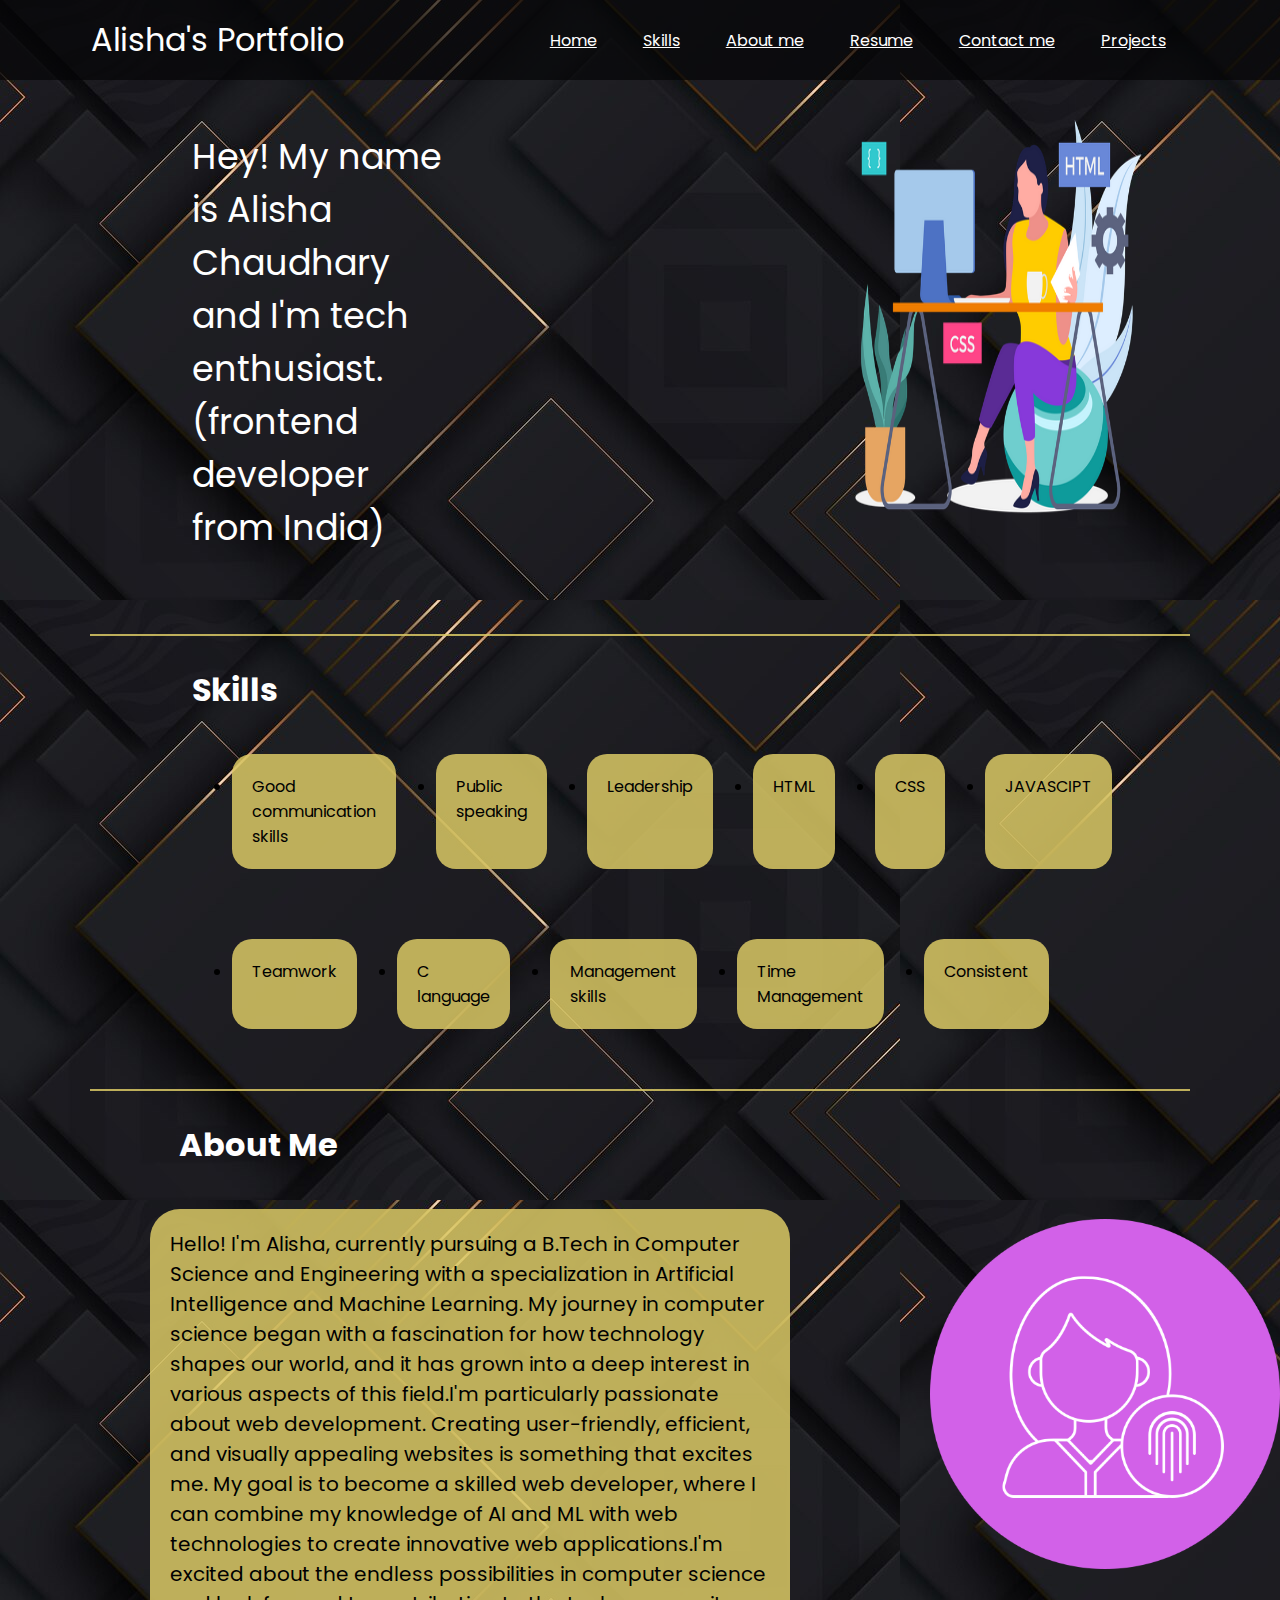
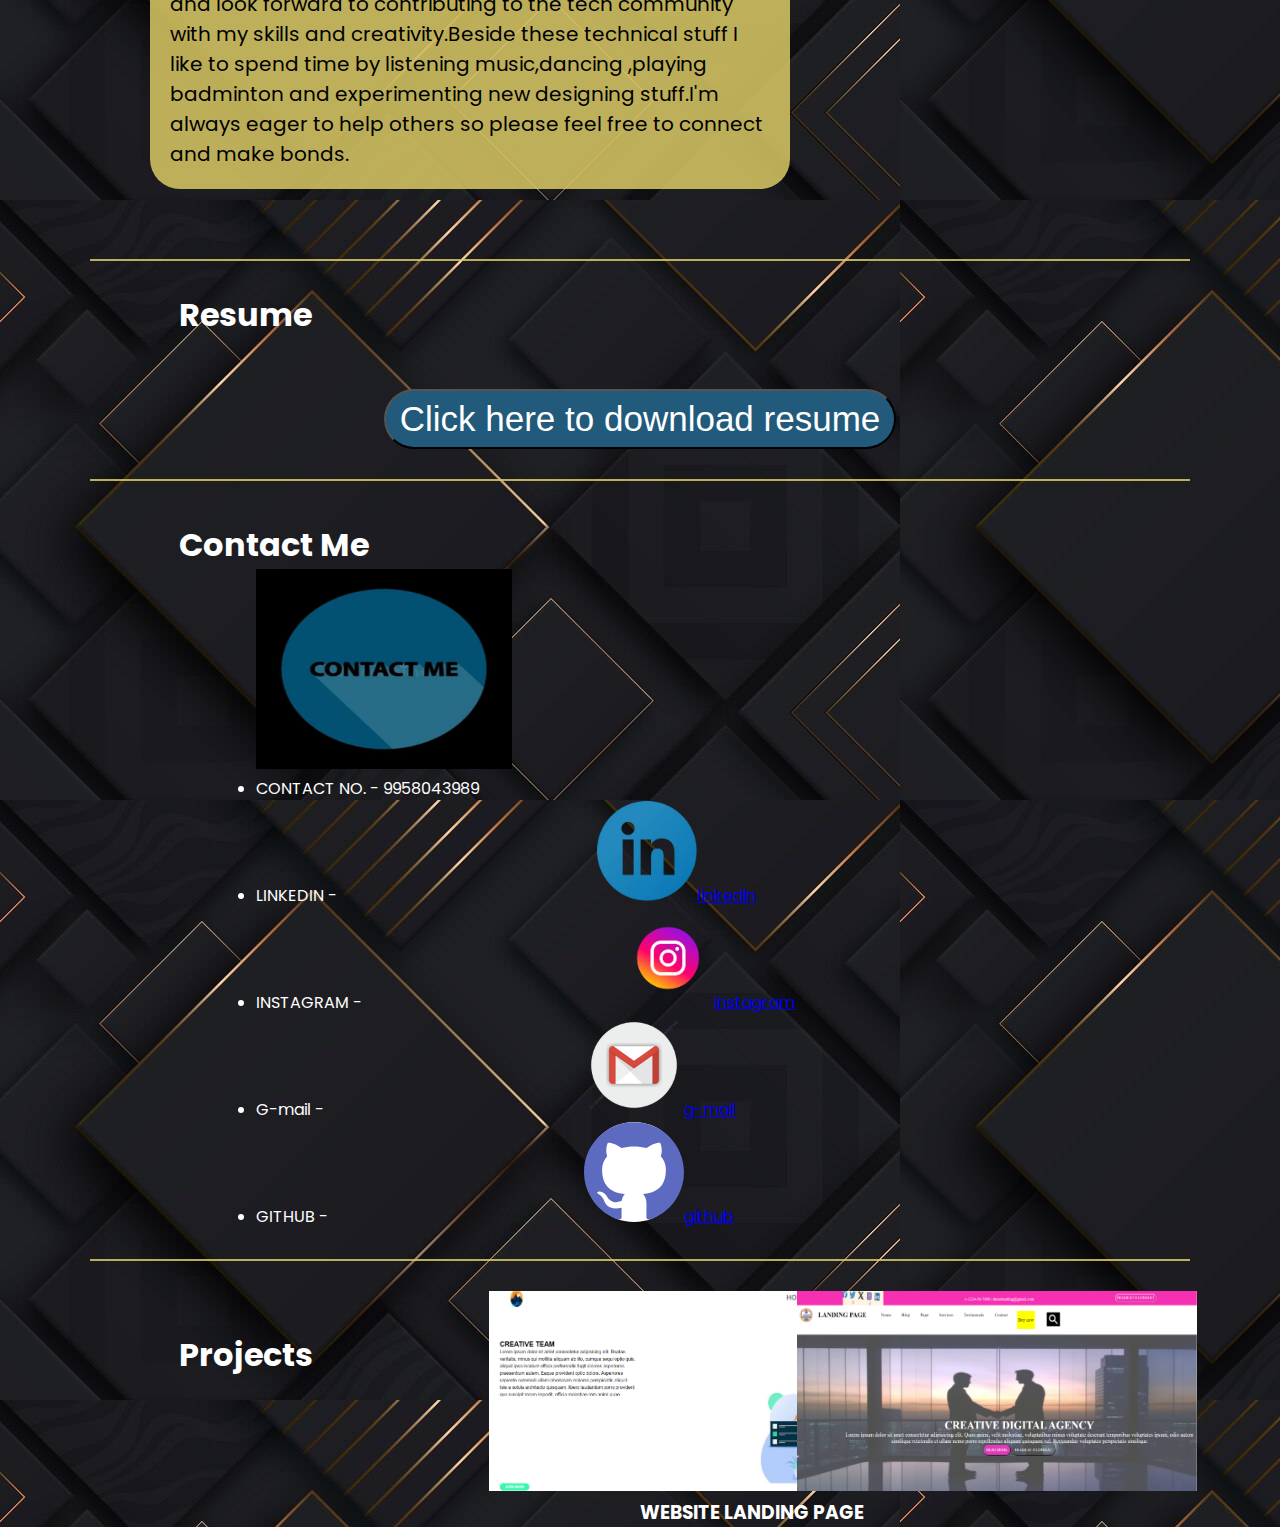
==== index.html @ 44a286e6 "changes in html" ====
<!DOCTYPE html>
<html lang="en">
<head>
    <meta charset="UTF-8">
    <meta name="viewport" content="width=device-width, initial-scale=1.0">
    <title>ALISHA</title>
    <link rel="stylesheet" href="style.css">
    <link rel="preconnect" href="https://fonts.googleapis.com">
<link rel="preconnect" href="https://fonts.gstatic.com" crossorigin>
<link href="https://fonts.googleapis.com/css2?family=Poppins:ital,wght@0,100;0,200;0,300;0,400;0,500;0,600;0,700;0,800;0,900;1,100;1,200;1,300;1,400;1,500;1,600;1,700;1,800;1,900&display=swap" rel="stylesheet">
</head>
<body>
    <header>
        <nav>
            <div class="left">Alisha's Portfolio</div>
            <div class="right">
                <ul>
                    <li><a href="#home">Home</li></a>
                    <li><a href="#skills">Skills</li></a> 
                    <li><a href="#about">About me</li></a>
                    <li><a href="#resume">Resume</li></a>
                    <li><a href="#contact">Contact me</li></a> 
                    <li><a href="#project">Projects</a></li>
                                 
                </ul>
            </div>
        </nav>
    </header>
    <main>
        <section class="first">
            <div class="leftpart" id="Home">Hey! My name is Alisha Chaudhary and I'm tech enthusiast. 
                <p>(frontend developer from India)</p>
            </div>
            <div class="rightpart"><img src="./assets/female-developer-working-on-project-3839575-3202877.webp" alt="image"></div>

        </section>
        <hr>
        <section class="second" id="skills">
            <h1>Skills</h1>
            <div class="leftside">
                <ul>
                    <li>Good communication skills</li>
                    <li>Public speaking</li>
                    <li>Leadership</li>
                    <li>HTML</li>
                    <li>CSS</li>
                    <li>JAVASCIPT</li></ul></div>
            <div class="rightside">
                <ul>
                    <LI>Teamwork</LI>
                    <LI>C language</LI>
                    <LI>Management skills</LI>
                    <LI>Time Management</LI>
                    <LI>Consistent</LI>
                </ul>
                </div>
            
        </section>
<hr>
        <div class="heading"><h1>About Me</h1></div>
        <section class="third" id="about">
            
            <div class="lhs" >Hello! I'm Alisha, currently pursuing a B.Tech in Computer Science and Engineering with a specialization in Artificial Intelligence and Machine Learning. My journey in computer science began with a fascination for how technology shapes our world, and it has grown into a deep interest in various aspects of this field.I'm particularly passionate about web development. Creating user-friendly, efficient, and visually appealing websites is something that excites me. My goal is to become a skilled web developer, where I can combine my knowledge of AI and ML with web technologies to create innovative web applications.I'm excited about the endless possibilities in computer science and look forward to contributing to the tech community with my skills and creativity.Beside these technical stuff I like to spend time by listening music,dancing ,playing badminton and experimenting new designing stuff.I'm always eager to help others so please feel free to connect and make bonds.

            </div>
            <div class="rhs"><img src="./assets/about me.png " alt=""></div>
        </section>
        <hr>
        <section class="fourth" id="resume">
           <div class="heading1"><h1>
                Resume
            </h1></div>
            <a href="resume.pdf"><button class="text">Click here to download resume</button></a>
        </section>
        <hr>
        <section class="fifth" id="contact">
            <h1>Contact Me</h1>
            <div class="list">
            <!-- <ul>
                <li> CONTACT NO. - 9958043989</li>
                <li>LINKEDIN - <a href="https://www.linkedin.com/in/alisha-chaudhary-3bbb2022a?utm_source=share&utm_campaign=share_via&utm_content=profile&utm_medium=android_app">linkedin</a></li>
                <li> INSTAGRAM - <a href="https://instagram.com/_alisha_1910?igshid=OGQ5ZDc2ODk2ZA==">instagram</a></li>
                <li > G-mail - <a href="alishachaudhary1619@gmail.com">g-mail</a></li>
                <li>>GITHUB -<a href="https://github.com/Alisha19100" >github</a></li></ul></div>
             -->
           <div class="img"><img src="./assets/contact me.jpeg" alt=""></div>
            <div>
                <UL>
              <li> CONTACT NO. - 9958043989</li>
              <li>LINKEDIN - <a href="https://www.linkedin.com/in/alisha-chaudhary-3bbb2022a?utm_source=share&utm_campaign=share_via&utm_content=profile&utm_medium=android_app"><img src="./assets/1583140.webp" alt="">linkedin</a></li>
              <li> INSTAGRAM - <a href="https://instagram.com/_alisha_1910?igshid=OGQ5ZDc2ODk2ZA=="><img src="./assets/instagram.webp" alt="">instagram</a></li>
              <li > G-mail - <a href="alishachaudhary1619@gmail.com"><img src="./assets/gmailpic.jpg" alt="">g-mail</a></li>
              <li>GITHUB -<a href="https://github.com/Alisha19100" ><img src="./assets/github.svg" alt="">github</a></UL></li>
            </div>
            
        </section>    
        <hr>
        <section class="sixth" id="project">
            <h1>Projects</h1>
            <div class="first">
                <div class="firstproj"><img src="./assets/Capture.PNG" alt=""></div>
                
            </div>
            <div class="second">
                <div class="secondproj"><img src="./assets/Capture1.PNG" alt=""></div>
            </div>
            
        </section>
        <h3 class="website">
            WEBSITE LANDING PAGE
        </h3>
    </main>
</body>
</html>
---- style.css ----
*{
    margin: 0px;
    padding: 0px;
}
body{
    background-color: rgb(0, 0, 33);
    color: white;
    font-family: "Poppins", sans-serif;
    background-image: url(./assets/gradient-black-background-.jpg);

}
nav{
    display: flex;
    justify-content: space-around;
    height: 80px;
    background-color: rgba(5, 5, 6, 0.681);
    align-items: center;

}
nav ul{
    display: flex;
    justify-content: center;
}
nav ul li{
    list-style: none;
    margin: 0 23px;
}
.left{
    font-size: 2rem;
}
.first{
    display: flex;
    justify-content: space-around;
    /* margin: 20px 0px 80px; */
}
.first >div{
    width: 20%
}
.rightpart img{
    width: 130%;
    margin-right: 50px;
    height: 90%;
}
.leftpart {
    font-size: 35px;
    margin: 50px 0;
}
nav ul li a{
    color: white;
}
nav ul li a:hover{
    color: rgb(92, 204, 238);
    font-size: 1.4rem;
}
.second{
    max-width: 70vw;
    margin: auto;
}
main hr{
    border: 0px;
    background-color:rgba(217, 200, 101, 0.853);
    height: 2px;
    margin: 30px 90px;
}
.second div ul{
    /* background-color: rgb(158, 158, 221); */
    /* color: black; */
    /* border-radius: 3px; */
    margin: 10px;
    padding: 10px;

} 
.second div ul li{
    margin: 20px;
    padding: 20px;
    background-color: rgba(217, 200, 101, 0.853);
    color: black;
    border-radius: 20px;
    width: 30vw;
    align-items: center;
    height: auto;
    
  
}

.second ul{display: flex;} 
.lhs{
font-size: 20px;
margin: 40px;
padding: 20px;
background-color: rgba(217, 200, 101, 0.853);
color: rgb(0, 0, 0);
border-radius: 30px;
margin-left: 150px;
max-width: 50vw;}
.heading h1{
    margin-left: 14vw;
    margin-top: 20px;
    
}
.third {
    display: flex;
}
.rhs img{
    width: auto ;
    height: 350px;
    margin-top: 50px;
    margin-left: 100px;
}
.fourth button{
    background-color: rgb(33, 90, 122);
    margin-left: 30vw;
    height: 60px;
    color: white;
    border-radius: 40px;
    font-size: 35px;
    margin-top: 50px;
    width: 40%;

}
.fourth button .text{
    padding: 40px 30px;
    margin: 20px 30px;
}



.heading1{
    margin-left: 14vw;
    margin-top: 20px;
    
}
.img .list{
    display: flex;
}

.fifth img{
    width: 20vw;
    height: 200px;
    margin-left: 20vw;

    
}
.fifth h1{
    margin-left: 14vw;
    margin-top: 40px;
}
.fifth ul li {
    margin-left: 20vw;
}
.fifth ul li img {
    height: 100px;
    width: auto;
}
.sixth h1{
    margin-left: 14vw;
    margin-top: 40px;

}
.sixth .first .firstproj img{
    height: 200px;
    width: 400px;
    margin-left: 20%;
    display: flex;
    justify-content: space-evenly;
    
}
.sixth .second .secondproj img{
    height: 200px;
    width: 400px;
}
.sixth{
    display: flex;
}
h3{
    margin-left: 50%;
}
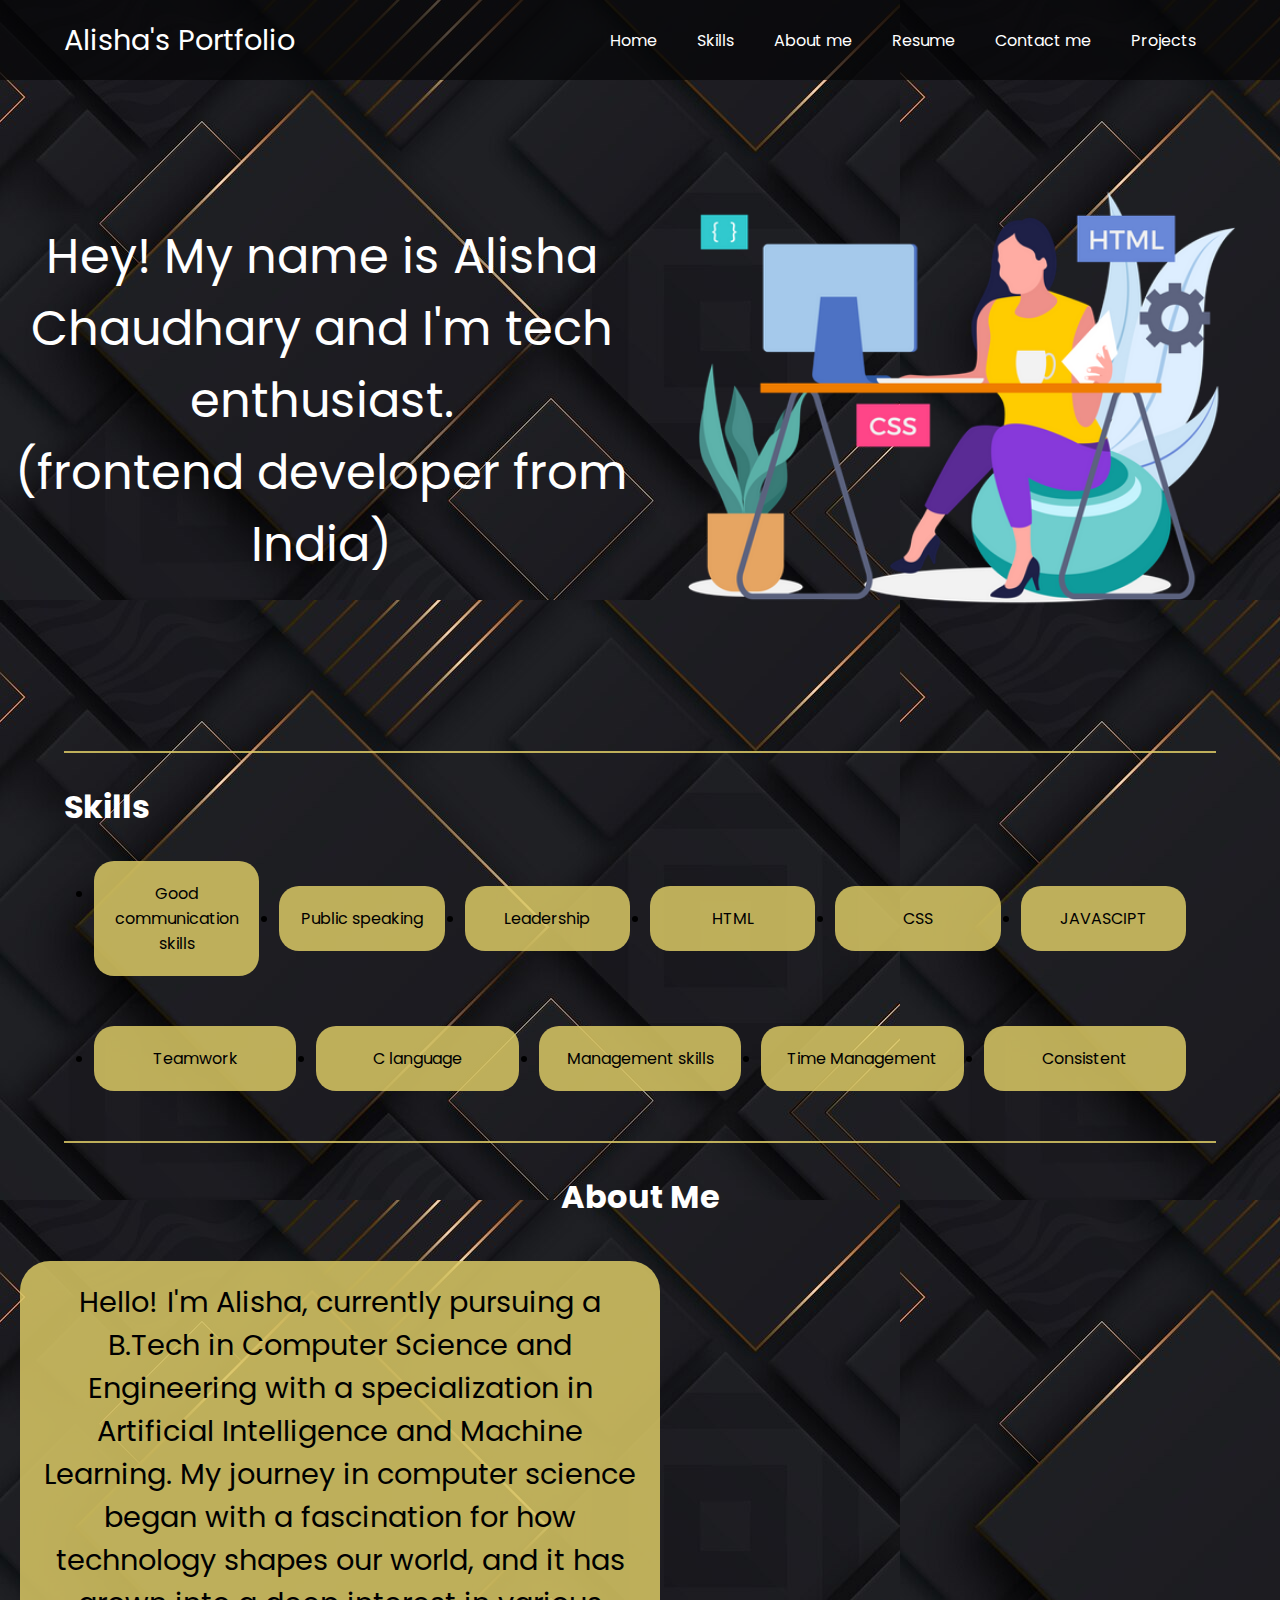
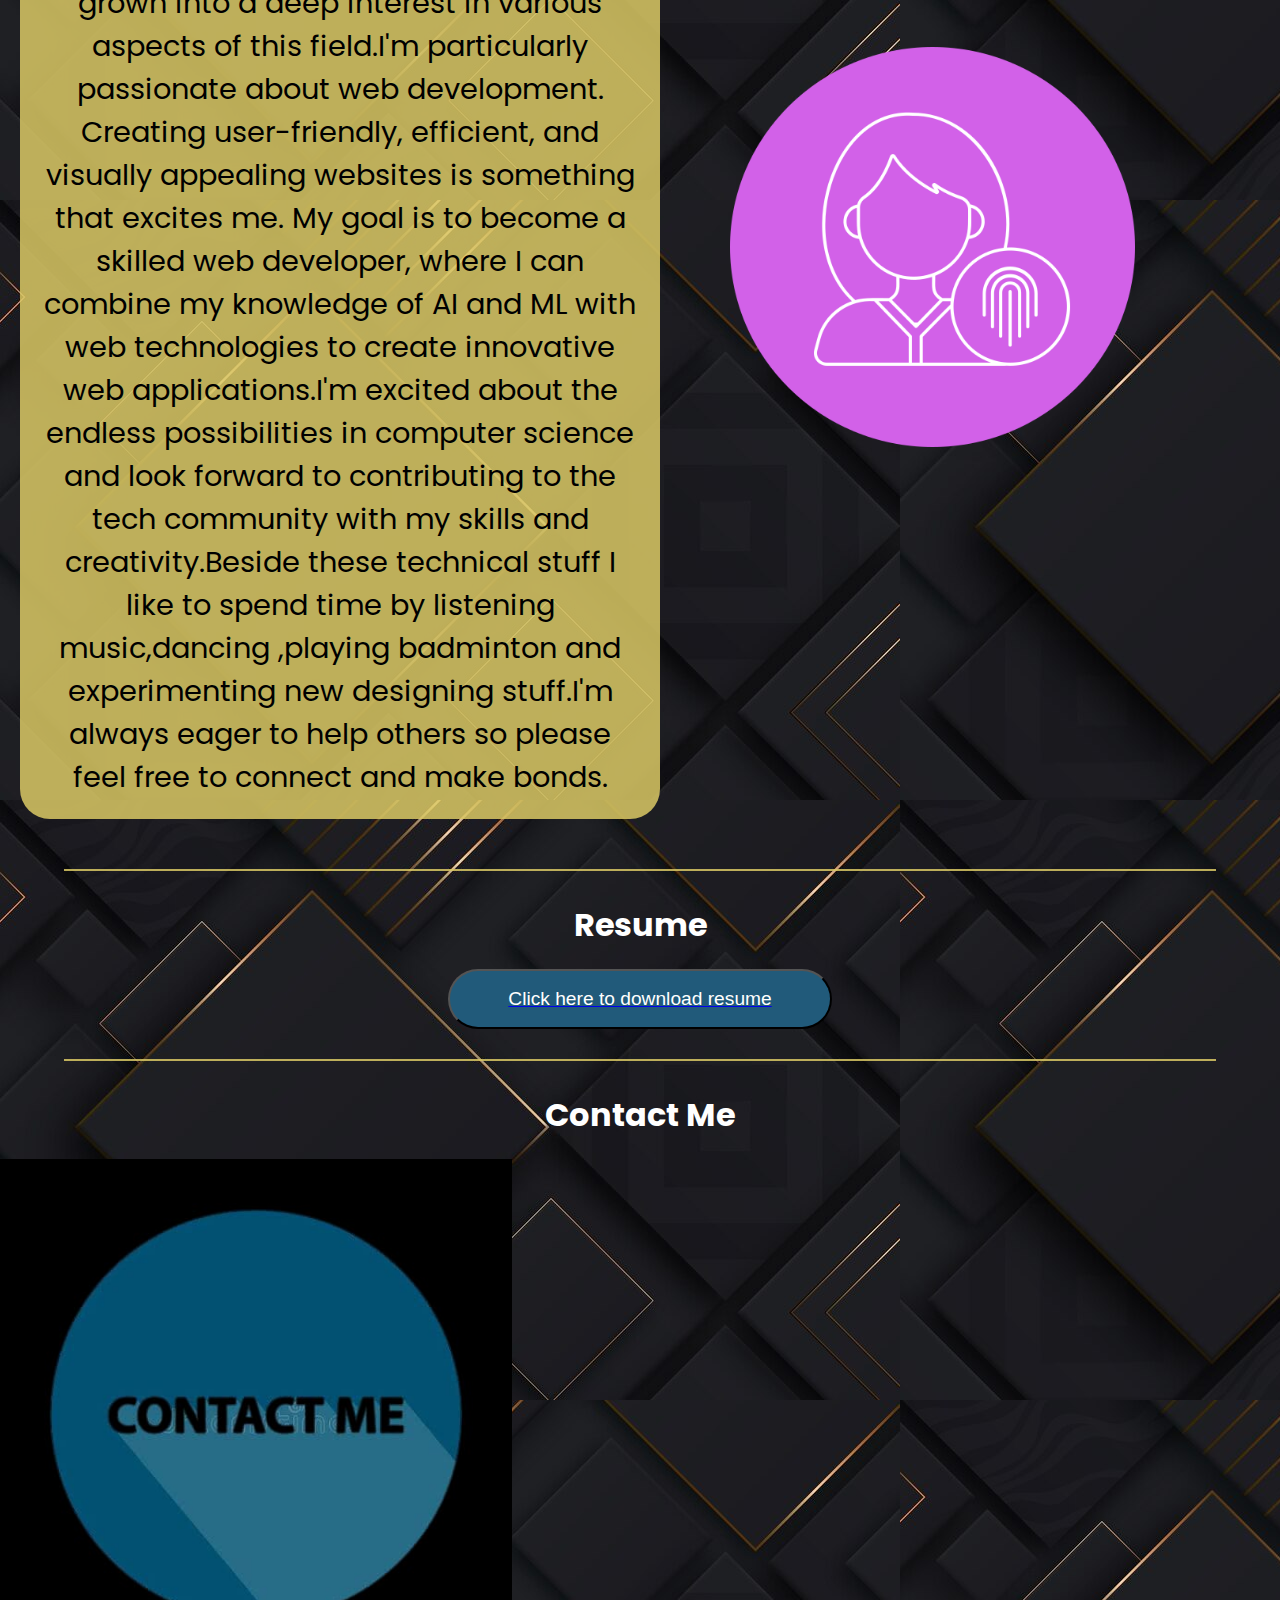
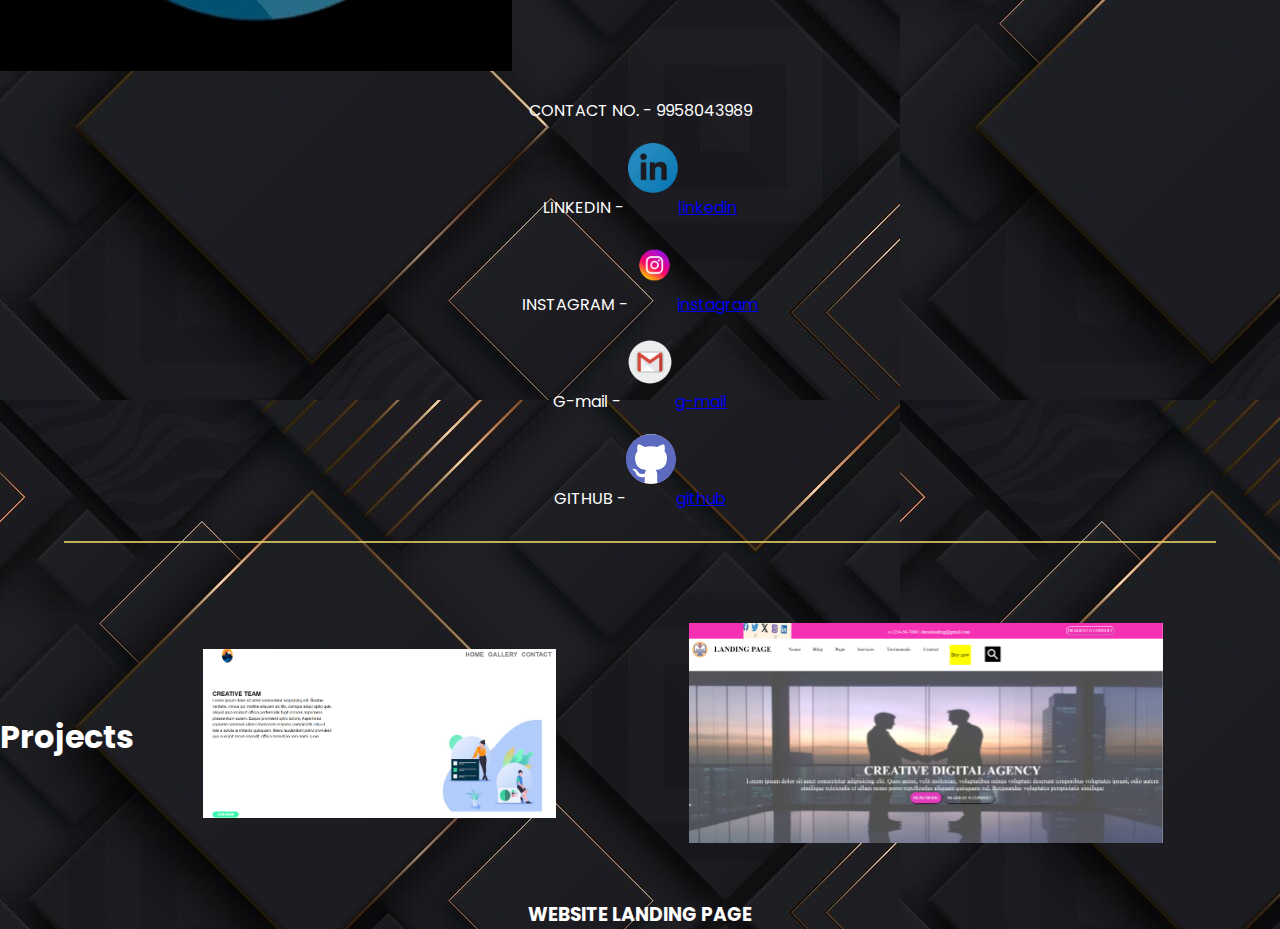
==== commit d4a93e24: "Update index.html" ====
--- a/index.html
+++ b/index.html
@@ -98,7 +98,7 @@
         <section class="sixth" id="project">
             <h1>Projects</h1>
             <div class="first">
-                <div class="firstproj"><img src="./assets/Capture.PNG" alt=""></div>
+                <div class="firstproj"><a href="https://github.com/Alisha19100/WEB-DEVELOPMENT-1.git"><img src="./assets/Capture.PNG" alt=""></a></div>
                 
             </div>
             <div class="second">
@@ -110,5 +110,21 @@
             WEBSITE LANDING PAGE
         </h3>
     </main>
+        <script>
+        
+        document.querySelectorAll('.nav-link').forEach(link => {
+            link.addEventListener('click', function(e) {
+                e.preventDefault(); 
+                const targetId = this.getAttribute('href').substring(1); 
+                const targetSection = document.getElementById(targetId);
+
+                window.scrollTo({
+                    top: targetSection.offsetTop - 50, 
+                    behavior: 'smooth' 
+                });
+            });
+        });
+    </script>
+
 </body>
-</html>+</html>
--- a/style.css
+++ b/style.css
@@ -1,177 +1,224 @@
 *{
     margin: 0px;
     padding: 0px;
-}
-body{
+    box-sizing: border-box }
+
+body {
     background-color: rgb(0, 0, 33);
     color: white;
     font-family: "Poppins", sans-serif;
     background-image: url(./assets/gradient-black-background-.jpg);
-
-}
-nav{
-    display: flex;
-    justify-content: space-around;
+}
+nav {
+    display: flex;
+    justify-content: space-between;
+    padding: 0 5%;
     height: 80px;
     background-color: rgba(5, 5, 6, 0.681);
     align-items: center;
-
-}
-nav ul{
+}
+nav ul {
     display: flex;
     justify-content: center;
 }
-nav ul li{
+nav ul li {
     list-style: none;
-    margin: 0 23px;
-}
-.left{
+    margin: 0 15px;
+}
+.left {
+    font-size: 1.8rem;
+    flex-grow: 1;
+}
+.first {
+    display: flex;
+    flex-direction: column;
+    align-items: center;
+    text-align: center;
+    padding: 50px 0;
+}
+.first > div {
+    width: 80%; /* Adjusted for responsiveness */
+    text-align: center;
+}
+.rightpart img {
+    width: 100%;
+    height: auto;
+    margin: 20px 0;
+}
+.leftpart {
     font-size: 2rem;
-}
-.first{
-    display: flex;
-    justify-content: space-around;
-    /* margin: 20px 0px 80px; */
-}
-.first >div{
-    width: 20%
-}
-.rightpart img{
-    width: 130%;
-    margin-right: 50px;
-    height: 90%;
-}
-.leftpart {
-    font-size: 35px;
-    margin: 50px 0;
-}
-nav ul li a{
+    margin: 20px 0;
+    padding: 10px;
+}
+nav ul li a {
     color: white;
-}
-nav ul li a:hover{
+    text-decoration: none;
+}
+nav ul li a:hover {
     color: rgb(92, 204, 238);
-    font-size: 1.4rem;
-}
-.second{
-    max-width: 70vw;
-    margin: auto;
-}
-main hr{
+    font-size: 1.2rem;
+}
+.second {
+    max-width: 100%;
+    margin: 30px auto;
+    padding: 0 5%;
+}
+main hr {
     border: 0px;
-    background-color:rgba(217, 200, 101, 0.853);
+    background-color: rgba(217, 200, 101, 0.853);
     height: 2px;
-    margin: 30px 90px;
-}
-.second div ul{
-    /* background-color: rgb(158, 158, 221); */
-    /* color: black; */
-    /* border-radius: 3px; */
+    margin: 30px auto;
+    width: 90%;
+}
+.second div ul {
     margin: 10px;
     padding: 10px;
-
-} 
-.second div ul li{
-    margin: 20px;
+}
+.second div ul li {
+    margin: 10px;
     padding: 20px;
     background-color: rgba(217, 200, 101, 0.853);
     color: black;
     border-radius: 20px;
-    width: 30vw;
-    align-items: center;
-    height: auto;
-    
-  
-}
-
-.second ul{display: flex;} 
-.lhs{
-font-size: 20px;
-margin: 40px;
-padding: 20px;
-background-color: rgba(217, 200, 101, 0.853);
-color: rgb(0, 0, 0);
-border-radius: 30px;
-margin-left: 150px;
-max-width: 50vw;}
-.heading h1{
-    margin-left: 14vw;
+    width: 100%;
+    height: auto;
+    text-align: center;
+}
+.second ul {
+    display: flex;
+    flex-direction: column; /* Adjusted for mobile */
+    align-items: center;
+}
+.lhs {
+    font-size: 1.2rem;
+    margin: 20px;
+    padding: 20px;
+    background-color: rgba(217, 200, 101, 0.853);
+    color: rgb(0, 0, 0);
+    border-radius: 30px;
+    width: 90%; /* Adjusted for responsiveness */
+    text-align: center;
+}
+.heading h1 {
+    margin: 20px auto;
+    text-align: center;
+}
+.third {
+    display: flex;
+    flex-direction: column;
+    align-items: center;
+}
+.rhs img {
+    width: 90%;
+    height: auto;
     margin-top: 20px;
-    
-}
-.third {
-    display: flex;
-}
-.rhs img{
-    width: auto ;
-    height: 350px;
-    margin-top: 50px;
-    margin-left: 100px;
-}
-.fourth button{
+}
+.fourth button {
     background-color: rgb(33, 90, 122);
-    margin-left: 30vw;
+    margin: 20px auto;
     height: 60px;
     color: white;
     border-radius: 40px;
-    font-size: 35px;
-    margin-top: 50px;
-    width: 40%;
+    font-size: 1.2rem;
+    padding: 10px 20px;
+    display: block;
+    width: 60%;
+}
+.heading1 {
+    text-align: center;
+}
+.img .list {
+    display: flex;
+    flex-direction: column;
+    align-items: center;
+}
+.fifth img {
+    width: 60%;
+    height: auto;
+    margin: 20px auto;
+}
+.fifth h1 {
+    text-align: center;
+}
+.fifth ul li {
+    margin-left: 0;
+    text-align: center;
+}
+.fifth ul li img {
+    height: 50px;
+    width: auto;
+}
+.sixth h1 {
+    text-align: center;
+    margin: 40px auto;
+}
+.sixth .first .firstproj img, .sixth .second .secondproj img {
+    width: 90%;
+    height: auto;
+    margin: 20px auto;
+}
+.sixth {
+    display: flex;
+    flex-direction: column;
+    align-items: center;
+}
+h3 {
+    text-align: center;
+}
 
-}
-.fourth button .text{
-    padding: 40px 30px;
-    margin: 20px 30px;
+@media (min-width: 768px) {
+    nav ul li {
+        margin: 0 20px;
+    }
+    .first {
+        flex-direction: row;
+        justify-content: space-around;
+    }
+    .leftpart {
+        font-size: 2.5rem;
+    }
+    .second ul {
+        flex-direction: row;
+        justify-content: space-around;
+    }
+    .second div ul li {
+        width: 45%;
+    }
+    .lhs {
+        font-size: 1.5rem;
+        width: 60%;
+        margin-left: 20px;
+    }
+    .third {
+        flex-direction: row;
+    }
+    .rhs img {
+        margin-left: 50px;
+    }
+    .fourth button {
+        width: 30%;
+    }
+    .fifth img {
+        width: 40%;
+    }
+    .sixth {
+        flex-direction: row;
+        justify-content: space-around;
+    }
 }
 
-
-
-.heading1{
-    margin-left: 14vw;
-    margin-top: 20px;
-    
-}
-.img .list{
-    display: flex;
-}
-
-.fifth img{
-    width: 20vw;
-    height: 200px;
-    margin-left: 20vw;
-
-    
-}
-.fifth h1{
-    margin-left: 14vw;
-    margin-top: 40px;
-}
-.fifth ul li {
-    margin-left: 20vw;
-}
-.fifth ul li img {
-    height: 100px;
-    width: auto;
-}
-.sixth h1{
-    margin-left: 14vw;
-    margin-top: 40px;
-
-}
-.sixth .first .firstproj img{
-    height: 200px;
-    width: 400px;
-    margin-left: 20%;
-    display: flex;
-    justify-content: space-evenly;
-    
-}
-.sixth .second .secondproj img{
-    height: 200px;
-    width: 400px;
-}
-.sixth{
-    display: flex;
-}
-h3{
-    margin-left: 50%;
-}
+@media (min-width: 1024px) {
+    .leftpart {
+        font-size: 3rem;
+    }
+    .second ul li {
+        width: 30%;
+    }
+    .lhs {
+        font-size: 1.8rem;
+        width: 50%;
+    }
+    .rhs img {
+        height: 400px;
+    }
+}
